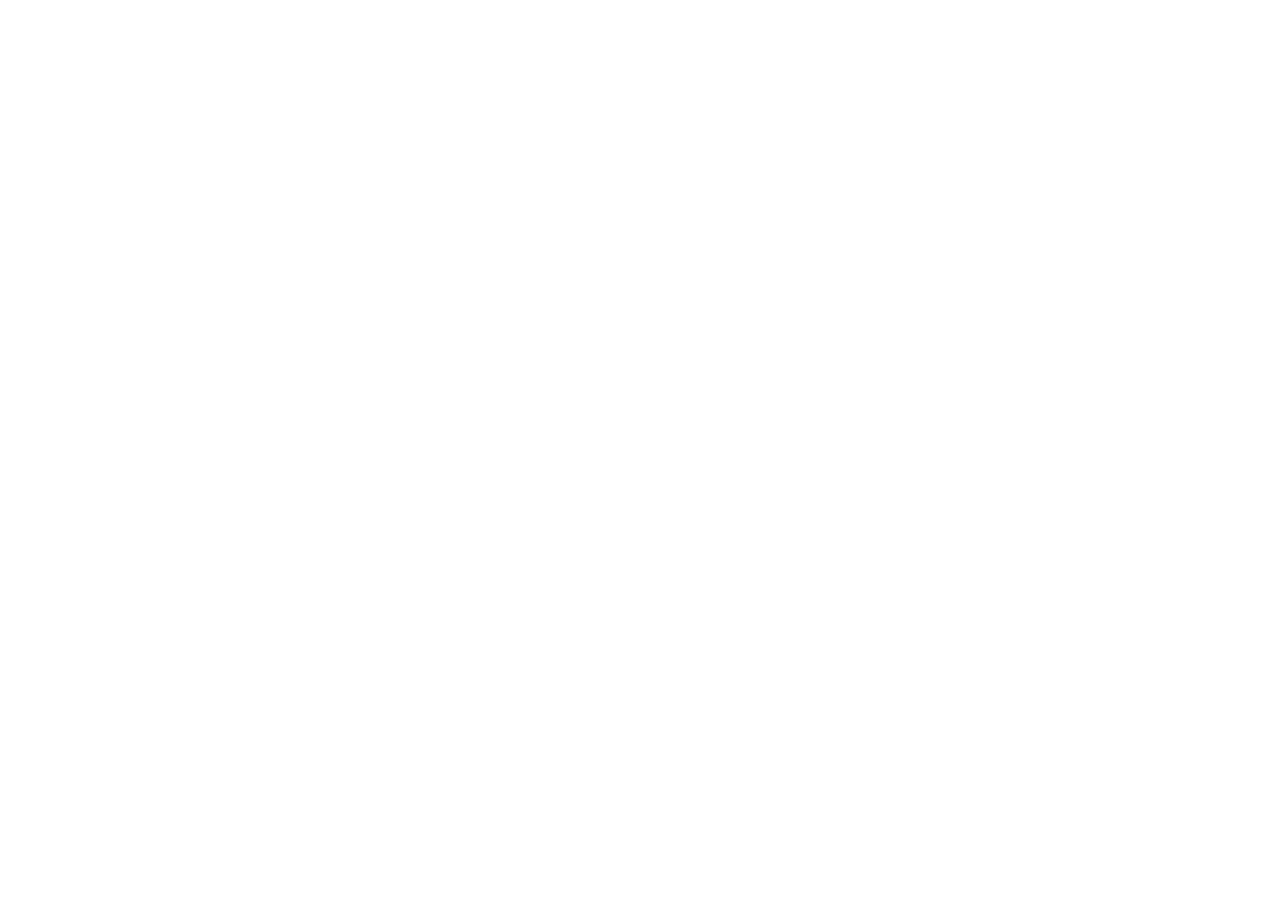
==== test.html @ ecab8b56 "inits" ====
<!DOCTYPE html>
<html lang="en">

<head>
    <meta charset="UTF-8">
    <meta name="viewport" content="width=device-width, initial-scale=1.0">
    <title>canvas practice</title>
    <link rel="stylesheet" href="test.css">
</head>

<body>
    <canvas></canvas>
</body>

</html>
---- test.css ----
* {
    margin: 0px;
}

p {
    border: 1px solid;
    width: 25%;
    border-color: rgb(190, 153, 29);
    padding-top: 5px;
    padding-bottom: 5px;
    margin: 3px;
}

ul {
    text-align: end;
}

li {
    display: inline;
    border: 1px solid;
    padding: 5px;
    margin: 0px 10px;

}
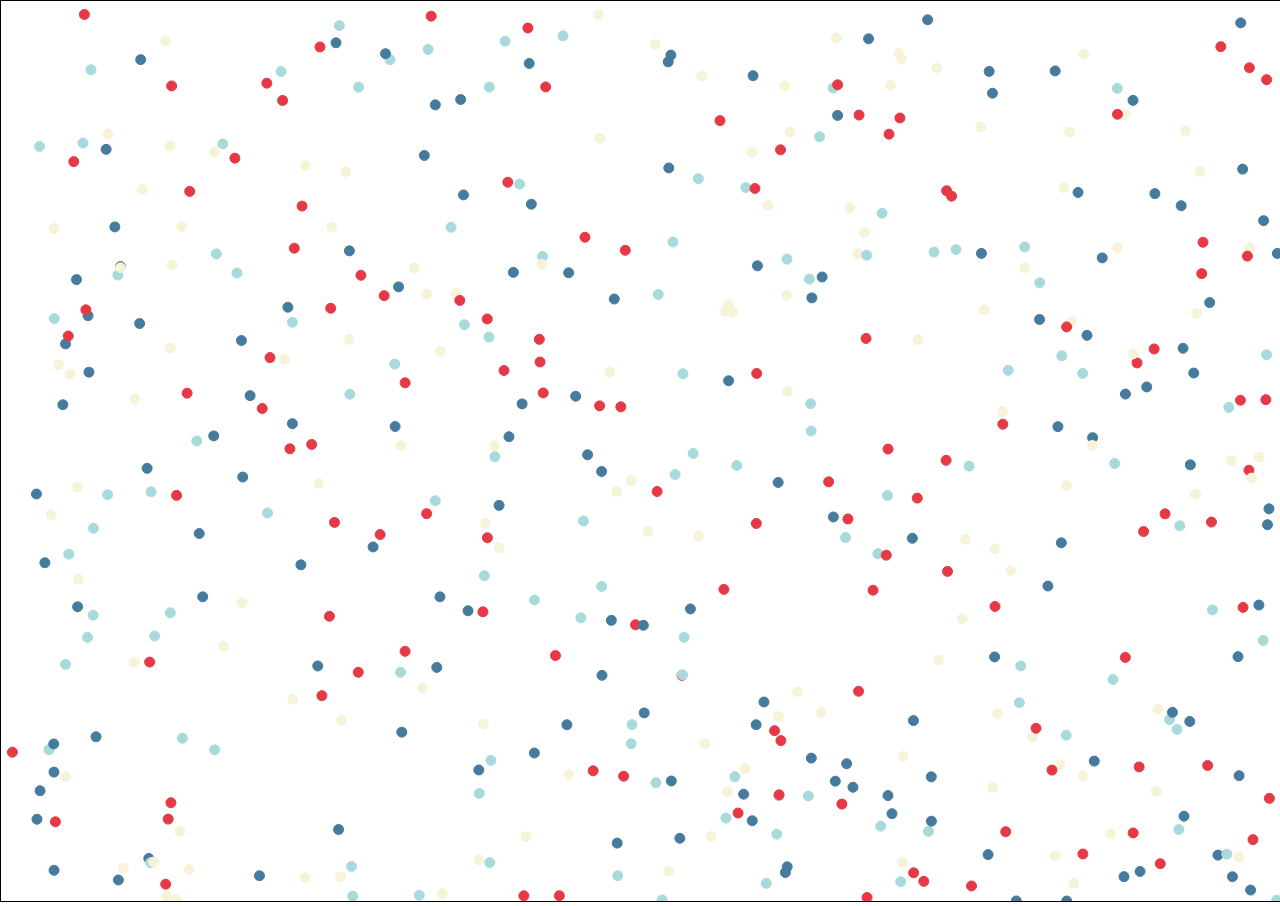
==== commit 567ed795: "linked the js file" ====
--- a/test.html
+++ b/test.html
@@ -10,6 +10,7 @@
 
 <body>
     <canvas></canvas>
+    <script src="canvas_.js"></script>
 </body>
 
 </html>--- a/test.css
+++ b/test.css
@@ -1,24 +1,12 @@
 * {
     margin: 0px;
+    padding: 0px;
+    height: 100vh;
+    width: 100vw;
 }
 
-p {
-    border: 1px solid;
-    width: 25%;
-    border-color: rgb(190, 153, 29);
-    padding-top: 5px;
-    padding-bottom: 5px;
-    margin: 3px;
-}
-
-ul {
-    text-align: end;
-}
-
-li {
-    display: inline;
-    border: 1px solid;
-    padding: 5px;
-    margin: 0px 10px;
-
+canvas {
+    border: 1px solid black;
+    /* height: 100%;
+    width: 100%; */
 }